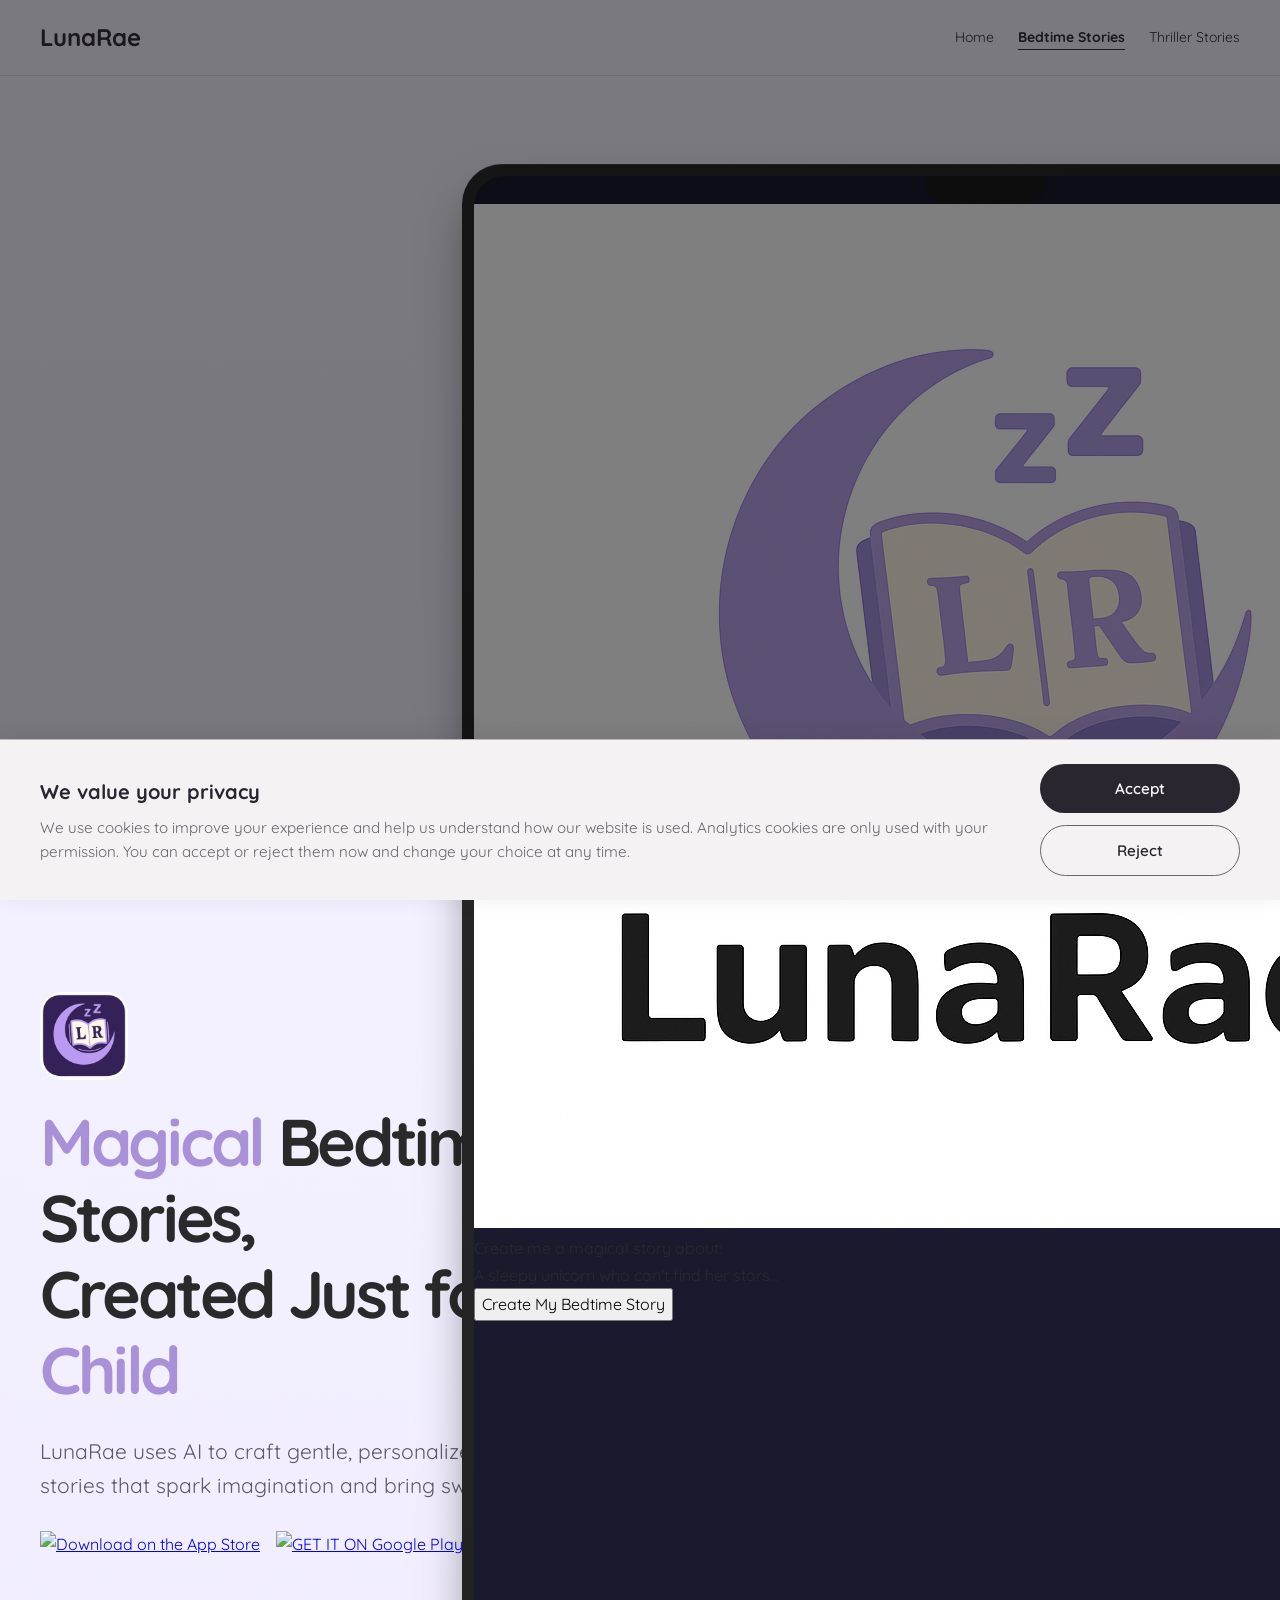
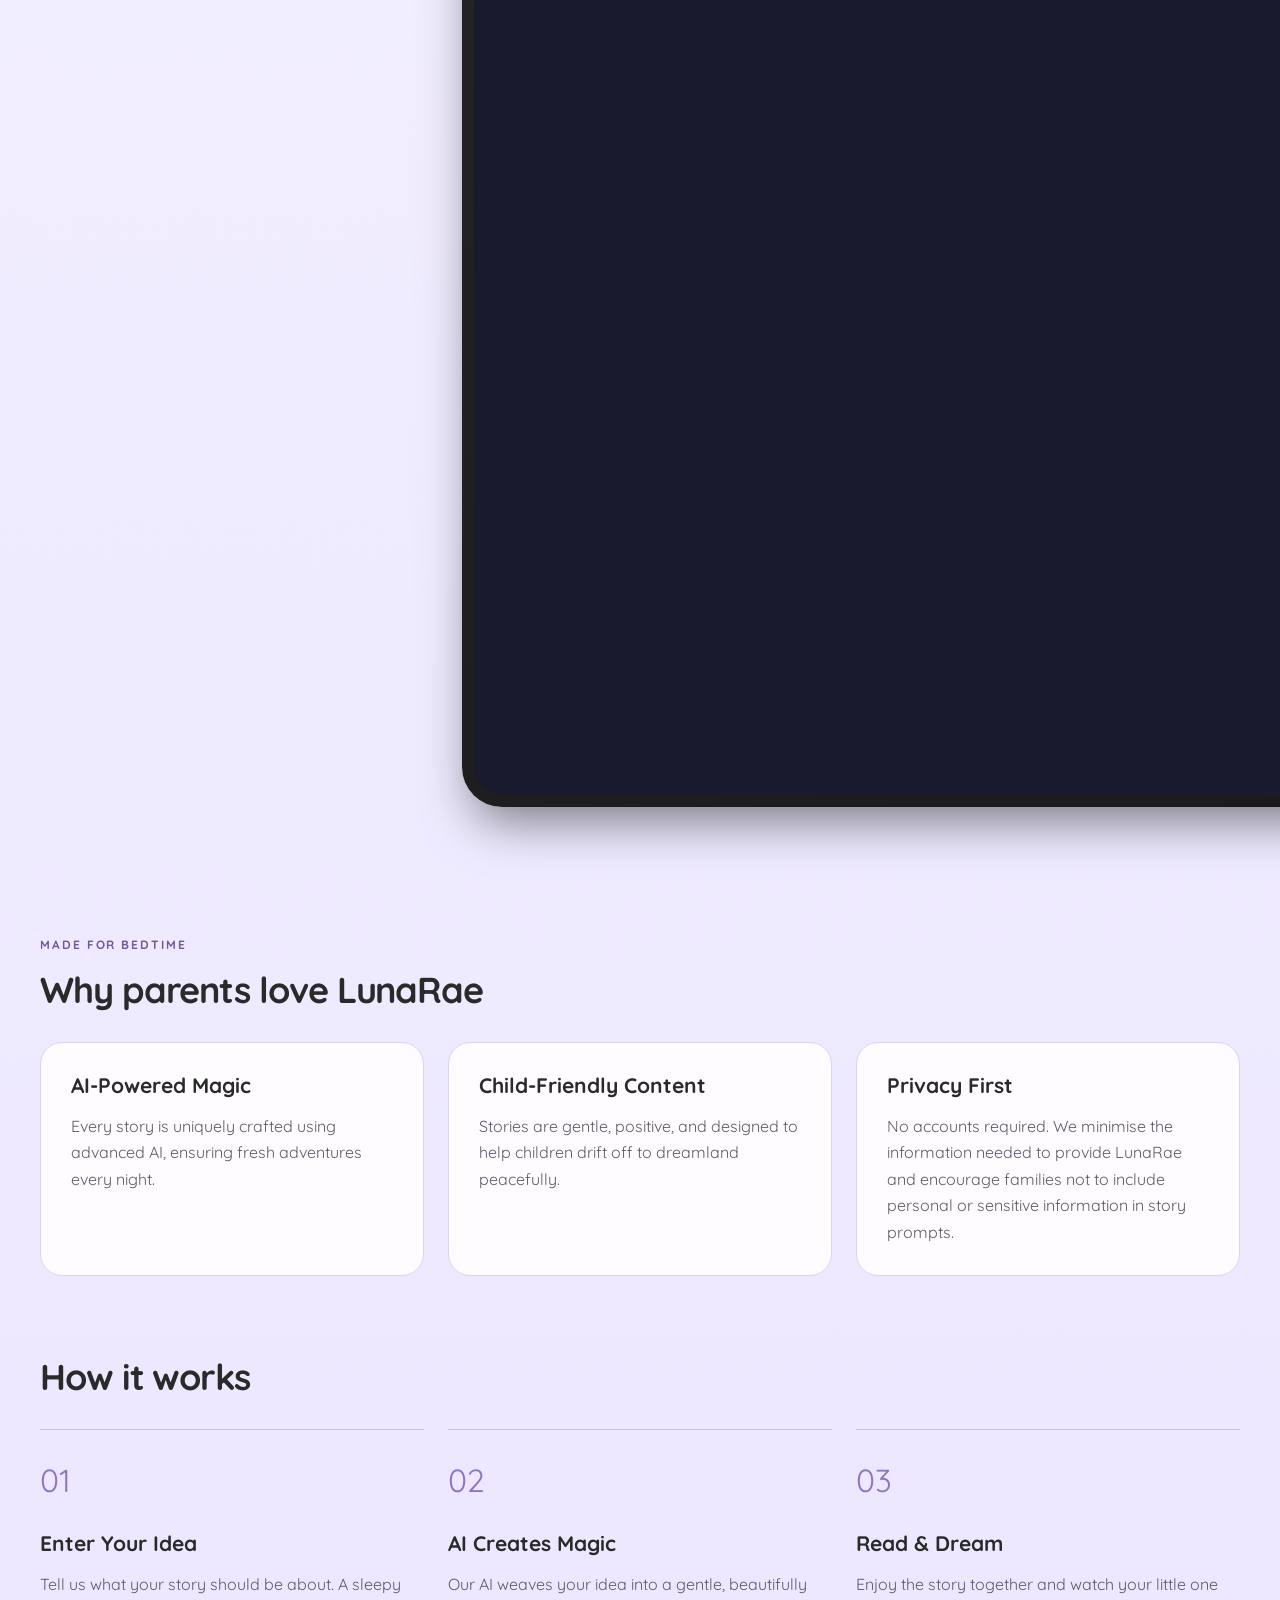
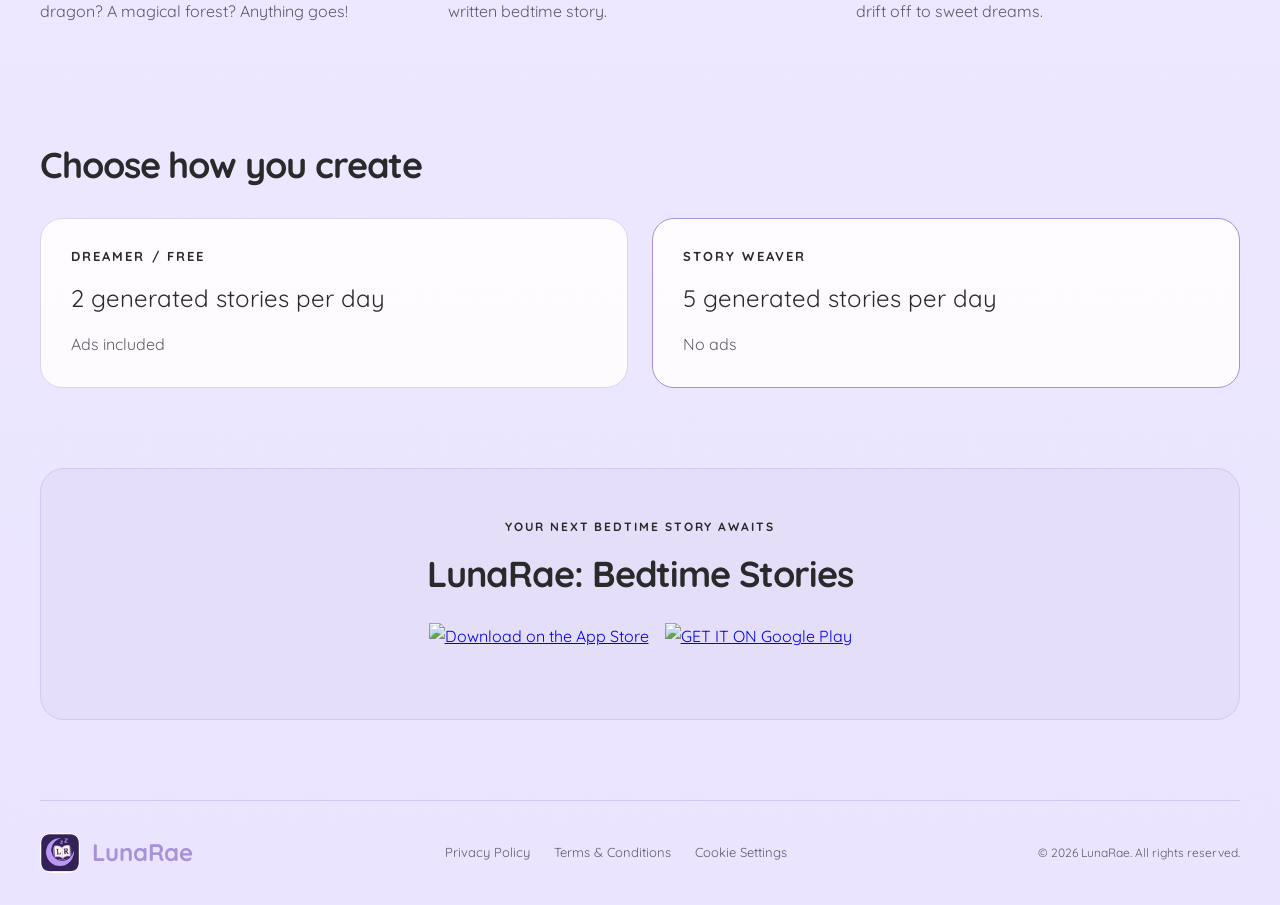
==== bedtime-stories.html @ 216c24a3 "Complete LunaRae website redesign and consent updates" ====
<!DOCTYPE html>
<html lang="en">
<head>
    <meta charset="UTF-8">
    <meta name="viewport" content="width=device-width, initial-scale=1.0">
    <title>LunaRae: Bedtime Stories | Personalised Bedtime Stories</title>
    <meta name="description" content="Create gentle, personalised bedtime stories from your ideas with LunaRae: Bedtime Stories, designed for parents and children to enjoy together.">
    <link rel="canonical" href="https://www.lunarae.app/bedtime-stories.html">
    <meta property="og:type" content="website">
    <meta property="og:site_name" content="LunaRae">
    <meta property="og:locale" content="en_GB">
    <meta property="og:title" content="LunaRae: Bedtime Stories | Personalised Bedtime Stories">
    <meta property="og:description" content="Create gentle, personalised bedtime stories from your ideas with LunaRae: Bedtime Stories, designed for parents and children to enjoy together.">
    <meta property="og:url" content="https://www.lunarae.app/bedtime-stories.html">
    <meta name="twitter:card" content="summary">
    <meta name="twitter:title" content="LunaRae: Bedtime Stories | Personalised Bedtime Stories">
    <meta name="twitter:description" content="Create gentle, personalised bedtime stories from your ideas with LunaRae: Bedtime Stories, designed for parents and children to enjoy together.">
    <script src="https://cdn.tailwindcss.com"></script>
    <link rel="preconnect" href="https://fonts.googleapis.com">
    <link rel="preconnect" href="https://fonts.gstatic.com" crossorigin>
    <link href="https://fonts.googleapis.com/css2?family=Quicksand:wght@300;400;500;600;700&display=swap" rel="stylesheet">
    <link rel="icon" type="image/png" href="images/app_icon.png">
    <link rel="stylesheet" href="cookie-consent.css">
    <script src="cookie-consent.js"></script>
    <script src="analytics.js"></script>
    <script>
        tailwind.config = {
            theme: {
                extend: {
                    colors: {
                        luna: {
                            gradientStart: '#F6F4FF',
                            gradientEnd: '#EAE4FF',
                            primary: '#B9A8E5',
                            secondary: '#FFD6C9',
                            card: '#FFFFFF',
                            textPrimary: '#2A2A2A',
                            textSecondary: '#6B6B6B',
                            inputBg: '#FFFBF5',
                        }
                    },
                    fontFamily: {
                        'quicksand': ['Quicksand', 'sans-serif'],
                    }
                }
            }
        }
    </script>
    <style>
        body {
            font-family: 'Quicksand', sans-serif;
        }
        .glow {
            box-shadow: 0 0 60px rgba(185, 168, 229, 0.3);
        }
        .star {
            position: absolute;
            background: white;
            border-radius: 50%;
            animation: twinkle 3s infinite;
        }
        @keyframes twinkle {
            0%, 100% { opacity: 0.3; transform: scale(1); }
            50% { opacity: 1; transform: scale(1.2); }
        }
        .float {
            animation: float 6s ease-in-out infinite;
        }
        @keyframes float {
            0%, 100% { transform: translateY(0px); }
            50% { transform: translateY(-20px); }
        }
        /* Phone Frame */
        .phone-frame {
            background: linear-gradient(145deg, #2a2a2a 0%, #1a1a1a 100%);
            border-radius: 40px;
            padding: 12px;
            box-shadow: 
                0 25px 50px -12px rgba(0, 0, 0, 0.5),
                inset 0 1px 0 rgba(255,255,255,0.1);
        }
        .phone-screen {
            background: #1A1A2E;
            border-radius: 30px;
            overflow: hidden;
            aspect-ratio: 9/19.5;
        }
        .phone-notch {
            width: 120px;
            height: 28px;
            background: #1a1a1a;
            border-radius: 0 0 20px 20px;
            margin: 0 auto;
        }
    </style>
    <link rel="stylesheet" href="brand.css">
</head>
<body class="brand-page bedtime-page min-h-screen text-luna-textPrimary overflow-x-hidden">
    <!-- Stars Background -->
    <div class="fixed inset-0 pointer-events-none overflow-hidden">
        <div class="star w-1 h-1" style="top: 10%; left: 20%; animation-delay: 0s;"></div>
        <div class="star w-1.5 h-1.5" style="top: 15%; left: 80%; animation-delay: 0.5s;"></div>
        <div class="star w-1 h-1" style="top: 30%; left: 10%; animation-delay: 1s;"></div>
        <div class="star w-2 h-2" style="top: 25%; left: 90%; animation-delay: 1.5s;"></div>
        <div class="star w-1 h-1" style="top: 50%; left: 5%; animation-delay: 2s;"></div>
        <div class="star w-1.5 h-1.5" style="top: 60%; left: 95%; animation-delay: 2.5s;"></div>
        <div class="star w-1 h-1" style="top: 70%; left: 15%; animation-delay: 0.3s;"></div>
        <div class="star w-1 h-1" style="top: 80%; left: 85%; animation-delay: 0.8s;"></div>
        <div class="star w-1.5 h-1.5" style="top: 90%; left: 25%; animation-delay: 1.3s;"></div>
        <div class="star w-1 h-1" style="top: 5%; left: 50%; animation-delay: 1.8s;"></div>
        <div class="star w-2 h-2" style="top: 45%; left: 75%; animation-delay: 2.3s;"></div>
        <div class="star w-1 h-1" style="top: 35%; left: 35%; animation-delay: 0.7s;"></div>
    </div>

    <!-- Navigation -->
    <nav class="site-nav" aria-label="Main navigation"><div class="site-nav-inner">
        <a class="site-brand" href="index.html">LunaRae</a>
        <div class="site-nav-links"><a href="index.html">Home</a><a href="bedtime-stories.html" aria-current="page">Bedtime Stories</a><a href="thriller-stories.html">Thriller Stories</a></div>
    </div></nav>

    <main class="shell">
        <header class="bedtime-hero">
            <div class="bedtime-hero-copy">
                <img class="bedtime-hero-logo" src="images/app_icon.png" alt="" width="88" height="88">
                <h1><span>Magical</span> Bedtime Stories,<br>Created Just for <span>Your Child</span></h1>
                <p class="intro">LunaRae uses AI to craft gentle, personalized bedtime stories that spark imagination and bring sweet dreams.</p>
                <div class="bedtime-store-buttons">
                    <a href="https://apps.apple.com/app/lunarae/id6756271759" data-ga-event="app_store_click" data-ga-button-text="Download on the App Store"><img src="https://developer.apple.com/assets/elements/badges/download-on-the-app-store.svg" alt="Download on the App Store" height="48"></a>
                    <a href="https://play.google.com/store/apps/details?id=com.lunarae.mobile" data-ga-event="google_play_click" data-ga-button-text="GET IT ON Google Play"><img src="https://upload.wikimedia.org/wikipedia/commons/7/78/Google_Play_Store_badge_EN.svg" alt="GET IT ON Google Play" height="48"></a>
                </div>
            </div>
            <div class="bedtime-phone-panel" aria-label="Bedtime Stories app preview">
                <div class="phone-frame w-64 sm:w-72 float glow">
                    <div class="phone-screen relative">
                        <div class="phone-notch"></div>
                        <div class="p-4 h-full flex flex-col items-center justify-center bg-gradient-to-b from-luna-gradientStart to-luna-gradientEnd">
                            <img src="images/lunarae_logo_1024x1024.png" alt="LunaRae Logo" class="w-32 h-32 mb-4">
                            <p class="text-sm text-luna-textSecondary italic text-center mb-4">Create me a magical story about:</p>
                            <div class="w-full bg-luna-inputBg rounded-2xl p-3 text-sm text-luna-textSecondary">A sleepy unicorn who can't find her stars…</div>
                            <button class="mt-4 w-full bg-gradient-to-r from-luna-primary to-luna-primary/80 py-3 rounded-full text-sm font-semibold text-white" data-ga-event="download_button_click" data-ga-button-text="Create My Bedtime Story">Create My Bedtime Story</button>
                        </div>
                    </div>
                </div>
            </div>
        </header>

        <section class="brand-section" aria-labelledby="benefits-title">
            <div class="section-heading"><p class="eyebrow">Made for bedtime</p><h2 id="benefits-title">Why parents love LunaRae</h2></div>
            <div class="feature-grid">
                <article class="bedtime-panel"><h3>AI-Powered Magic</h3><p>Every story is uniquely crafted using advanced AI, ensuring fresh adventures every night.</p></article>
                <article class="bedtime-panel"><h3>Child-Friendly Content</h3><p>Stories are gentle, positive, and designed to help children drift off to dreamland peacefully.</p></article>
                <article class="bedtime-panel"><h3>Privacy First</h3><p>No accounts required. We minimise the information needed to provide LunaRae and encourage families not to include personal or sensitive information in story prompts.</p></article>
            </div>
        </section>

        <section id="how-it-works" class="brand-section" aria-labelledby="how-title">
            <div class="section-heading"><h2 id="how-title">How it works</h2></div>
            <ol class="feature-grid bedtime-steps">
                <li><span class="bedtime-step-number" aria-hidden="true">01</span><h3>Enter Your Idea</h3><p>Tell us what your story should be about. A sleepy dragon? A magical forest? Anything goes!</p></li>
                <li><span class="bedtime-step-number" aria-hidden="true">02</span><h3>AI Creates Magic</h3><p>Our AI weaves your idea into a gentle, beautifully written bedtime story.</p></li>
                <li><span class="bedtime-step-number" aria-hidden="true">03</span><h3>Read &amp; Dream</h3><p>Enjoy the story together and watch your little one drift off to sweet dreams.</p></li>
            </ol>
        </section>

        <section class="brand-section" aria-labelledby="plans-title">
            <div class="section-heading"><h2 id="plans-title">Choose how you create</h2></div>
            <div class="plan-grid">
                <article class="bedtime-panel bedtime-plan"><h3 class="eyebrow">Dreamer / Free</h3><p class="plan-limit">2 generated stories per day</p><p>Ads included</p></article>
                <article class="bedtime-panel bedtime-plan bedtime-weaver-plan"><h3 class="eyebrow">Story Weaver</h3><p class="plan-limit">5 generated stories per day</p><p>No ads</p></article>
            </div>
        </section>

        <section id="download" class="download-panel bedtime-download" aria-labelledby="download-title">
            <p class="eyebrow">Your next bedtime story awaits</p>
            <h2 id="download-title">LunaRae: Bedtime Stories</h2>
            <div class="bedtime-store-buttons store-buttons">
                <a href="https://apps.apple.com/app/lunarae/id6756271759" data-ga-event="app_store_click" data-ga-button-text="Download on the App Store"><img src="https://developer.apple.com/assets/elements/badges/download-on-the-app-store.svg" alt="Download on the App Store" height="48"></a>
                <a href="https://play.google.com/store/apps/details?id=com.lunarae.mobile" data-ga-event="google_play_click" data-ga-button-text="GET IT ON Google Play"><img src="https://upload.wikimedia.org/wikipedia/commons/7/78/Google_Play_Store_badge_EN.svg" alt="GET IT ON Google Play" height="48"></a>
            </div>
        </section>
    </main>
    <footer class="brand-footer shell bedtime-footer">
        <a class="site-brand" href="index.html"><img src="images/app_icon.png" alt="" width="40" height="40">LunaRae</a>
        <div class="footer-links"><a href="privacy.html">Privacy Policy</a><a href="terms.html">Terms &amp; Conditions</a><button type="button" onclick="window.openCookieSettings()">Cookie Settings</button></div>
        <p>© 2026 LunaRae. All rights reserved.</p>
    </footer>
</body>
</html>
---- cookie-consent.css ----
/* Cookie Consent Banner Styles */
.cookie-consent-banner {
    position: fixed;
    bottom: 0;
    left: 0;
    right: 0;
    z-index: 9999;
    background: #F4F2F3;
    border-top: 1px solid #bdb7bf;
    box-shadow: 0 -4px 20px rgba(41, 38, 48, 0.1);
    padding: 24px;
    transform: translateY(100%);
    transition: transform 0.3s ease-in-out;
}

.cookie-consent-banner.show {
    transform: translateY(0);
}

.cookie-consent-banner .cookie-content {
    max-width: 1200px;
    margin: 0 auto;
    display: flex;
    flex-direction: column;
    gap: 16px;
}

@media (min-width: 768px) {
    .cookie-consent-banner .cookie-content {
        flex-direction: row;
        align-items: center;
        justify-content: space-between;
        gap: 24px;
    }
}

.cookie-consent-banner .cookie-text {
    flex: 1;
}

.cookie-consent-banner .cookie-title {
    font-size: 1.25rem;
    font-weight: 700;
    color: #292630;
    margin-bottom: 8px;
}

.cookie-consent-banner .cookie-message {
    font-size: 0.95rem;
    color: #6a656e;
    line-height: 1.6;
}

.cookie-consent-banner .cookie-buttons {
    display: flex;
    gap: 12px;
    flex-shrink: 0;
}

@media (min-width: 768px) {
    .cookie-consent-banner .cookie-buttons {
        flex-direction: column;
        min-width: 200px;
    }
}

.cookie-consent-banner .cookie-btn {
    padding: 12px 24px;
    border-radius: 9999px;
    font-weight: 600;
    font-size: 0.95rem;
    cursor: pointer;
    transition: all 0.2s ease;
    border: none;
    white-space: nowrap;
}

.cookie-consent-banner .cookie-btn-accept {
    background: #292630;
    color: white;
}

.cookie-consent-banner .cookie-btn-accept:hover {
    background: #34303d;
}

.cookie-consent-banner .cookie-btn-reject {
    background: transparent;
    color: #292630;
    border: 1px solid #6a656e;
}

.cookie-consent-banner .cookie-btn-reject:hover {
    background: #fff;
}

.cookie-consent-banner .cookie-btn:focus-visible {
    outline: 3px solid #292630;
    outline-offset: 4px;
}

/* Overlay for modal when opened from footer */
.cookie-consent-overlay {
    position: fixed;
    top: 0;
    left: 0;
    right: 0;
    bottom: 0;
    background: rgba(0, 0, 0, 0.5);
    z-index: 9998;
    opacity: 0;
    visibility: hidden;
    transition: opacity 0.3s ease-in-out, visibility 0.3s ease-in-out;
}

.cookie-consent-overlay.show {
    opacity: 1;
    visibility: visible;
}
---- brand.css ----
/* Shared navigation and the parent/Thriller pages. Bedtime keeps its original styles. */
.site-nav { position: relative; z-index: 50; background: #faf9fc; border-bottom: 1px solid #dfdbe5; color: #34303d; font-family: 'Quicksand', sans-serif; }
.site-nav-inner { width: min(1200px, calc(100% - 48px)); margin: auto; padding: 16px 0; display: flex; align-items: center; justify-content: space-between; gap: 24px; }
.site-brand { display: inline-flex; align-items: center; gap: 12px; font-size: 24px; font-weight: 700; text-decoration: none; color: inherit; }
.site-brand img { border-radius: 12px; }
.site-nav-links { display: flex; flex-wrap: wrap; gap: 8px 24px; }
.site-nav-links a { color: inherit; text-decoration: none; font-size: 14px; padding: 10px 0; }
.site-nav-links a:hover, .site-nav-links a[aria-current] { text-decoration: underline; text-underline-offset: 7px; }
.site-nav-links a[aria-current] { font-weight: 700; }
.site-download { padding: 10px 20px; border-radius: 30px; background: #B9A8E5; color: #2a2a2a; font-weight: 600; }
.site-nav a:focus-visible, .brand-page a:focus-visible, .brand-page button:focus-visible { outline: 3px solid #8972bd; outline-offset: 5px; }
.bedtime-page .site-nav { background: #f6f4fff2; backdrop-filter: blur(12px); }
.bedtime-page .site-nav .site-brand { color: #34303d; }
.bedtime-page #download { scroll-margin-top: 24px; }
.brand-page { margin: 0; font-family: 'Quicksand', sans-serif; background: #faf9fc; color: #292630; line-height: 1.65; }
.brand-page *, .brand-page *::before, .brand-page *::after { box-sizing: border-box; }
.brand-page h1, .brand-page h2, .brand-page h3, .brand-page p { margin: 0; }
.brand-page h1, .brand-page h2, .brand-page h3 { line-height: 1.15; }
.brand-page button { font: inherit; }
.shell { width: min(1200px, calc(100% - 48px)); margin-inline: auto; }
.brand-hero { padding: 88px 0 70px; text-align: center; }
.eyebrow { font-size: 12px; font-weight: 700; text-transform: uppercase; letter-spacing: .16em; }
.brand-hero h1 { font-size: clamp(48px, 7vw, 88px); letter-spacing: -.055em; margin: 18px 0 24px; }
.intro { font-size: clamp(18px, 2vw, 21px); color: #65606e; max-width: 580px; }
.brand-hero .intro { margin: auto; }
.section-heading { margin-bottom: 32px; }
.section-heading h2, .download-panel h2 { font-size: clamp(25px, 3vw, 36px); letter-spacing: -.03em; }
.section-heading p { margin-top: 12px; color: #65606e; }
.section-heading .eyebrow { margin: 0 0 14px; }
.product-grid, .plan-grid { display: grid; grid-template-columns: repeat(2, minmax(0, 1fr)); gap: 24px; }
.product-card { border-radius: 28px; padding: 40px; display: flex; flex-direction: column; align-items: flex-start; border: 1px solid #e0d9ec; }
.bedtime-card { background: linear-gradient(145deg, #f0eaff, #fff1eb); }
.product-icon { border-radius: 22px; margin-bottom: 28px; }
.product-card h3 { font-size: clamp(30px, 3.6vw, 44px); letter-spacing: -.04em; margin: 14px 0 20px; }
.product-card > p:not(.eyebrow) { font-size: 18px; margin-bottom: 32px; max-width: 370px; }
.brand-cta { display: inline-flex; align-items: center; justify-content: space-between; gap: 20px; padding: 14px 22px; border-radius: 30px; font-weight: 700; text-decoration: none; line-height: 1.5; }
.product-card .brand-cta { margin-top: auto; }
.bedtime-cta { background: #725698; color: white; }
.thriller-cta { background: #c32e3e; color: white; }
.brand-cta:hover { filter: brightness(1.1); }
.thriller-card { color: #f5f2f3; background: radial-gradient(ellipse at top right, #442027, #202024 65%); border-color: #4b3036; }
.thriller-card > p, .thriller-card .product-marker { color: #d2c5c9; }
.product-marker { min-height: 88px; margin-bottom: 28px; display: flex; align-items: center; gap: 16px; font-size: 13px; }
.age-badge { display: inline-block; border: 1px solid #bd626d; color: #f6b5bd; padding: 8px 12px; border-radius: 10px; font-weight: 700; }
.brand-footer { display: flex; flex-wrap: wrap; align-items: center; justify-content: space-between; gap: 24px; margin-top: 80px; padding: 32px 0; border-top: 1px solid #dfdbe5; }
.footer-links { display: flex; flex-wrap: wrap; gap: 12px 24px; font-size: 13px; }
.footer-links a, .footer-links button { color: inherit; text-decoration: none; }
.footer-links button { padding: 0; border: 0; background: transparent; cursor: pointer; }
.footer-links a:hover, .footer-links button:hover { text-decoration: underline; }
.brand-footer > p { font-size: 12px; }
.thriller-page { background: #121215; color: #f5f2f3; }
.thriller-page .site-nav { background: #18181c; border-color: #363038; color: #eee8eb; }
.thriller-hero { display: grid; grid-template-columns: 1.25fr 1fr; align-items: center; gap: 56px; padding: 88px 0; }
.thriller-hero h1 { font-size: clamp(40px, 5.5vw, 66px); letter-spacing: -.05em; margin: 20px 0 26px; }
.thriller-hero h1 span { color: #f17986; }
.thriller-page .intro, .thriller-page .section-heading p, .dark-panel p, .steps p { color: #c1b8c0; }
.thriller-hero .audience { margin: 24px 0; display: flex; align-items: center; gap: 14px; font-size: 14px; }
.thriller-page .thriller-screenshot-panel { min-width: 0; display: flex; justify-content: center; }
.thriller-page .thriller-phone-frame { width: min(288px, 100%); padding: 10px; border: 1px solid #474149; border-radius: 39px; background: #17171a; box-shadow: 0 20px 45px rgba(0, 0, 0, .35); }
.thriller-page .thriller-app-screenshot { display: block; width: 100%; height: auto; object-fit: contain; border-radius: 30px; }
.brand-section { padding: 40px 0; scroll-margin-top: 24px; }
.feature-grid { display: grid; grid-template-columns: repeat(3, minmax(0, 1fr)); gap: 24px; }
.dark-panel { background: #202024; border: 1px solid #383139; border-radius: 22px; padding: 30px; }
.dark-panel h3, .steps h3 { font-size: 21px; margin-bottom: 16px; }
.steps { padding: 0; list-style: none; }
.steps li { padding: 24px 0; border-top: 1px solid #4a353c; }
.step-number { display: block; color: #f17986; font-size: 32px; margin-bottom: 24px; }
.seeker-plan { border-color: #b64756; }
.dark-panel .plan-limit { font-size: 24px; color: #fff; margin-bottom: 12px; }
.dark-panel h3.eyebrow { font-size: 13px; }
.download-panel { margin-top: 40px; padding: 48px 24px; text-align: center; background: #201b20; border-radius: 24px; }
.download-panel h2 { margin: 16px 0; }
.store-buttons { display: flex; flex-wrap: wrap; justify-content: center; gap: 16px; margin-top: 24px; }
.store-placeholder { background: #2a262d; border: 1px solid #67545e; border-radius: 14px; color: #d5cbd1; padding: 12px 28px; min-width: 180px; cursor: not-allowed; font-weight: 700; }
.store-placeholder span { display: block; font-size: 12px; font-weight: 400; }
.thriller-page .brand-footer { border-color: #383139; color: #c1b8c0; }
@media (max-width: 760px) {
    .site-nav-inner { width: calc(100% - 32px); flex-wrap: wrap; gap: 8px 16px; padding: 12px 0; }
    .site-nav-links { order: 3; width: 100%; justify-content: space-between; gap: 8px; }
    .site-nav-links a { font-size: 13px; }
    .shell { width: calc(100% - 32px); }
    .brand-hero { padding: 56px 0 48px; }
    .product-grid, .feature-grid, .plan-grid, .thriller-hero { grid-template-columns: 1fr; }
    .product-card { padding: 28px; }
    .thriller-hero { padding: 48px 0 24px; gap: 32px; }
    .thriller-page .thriller-screenshot-panel { justify-content: center; }
    .brand-section { padding: 28px 0; }
    .brand-footer { margin-top: 48px; }
}

/* Parent homepage only: a quiet, logo-led product selector. */
.selector-page { background: #F4F2F3; min-height: 100vh; min-height: 100svh; display: flex; flex-direction: column; }
.selector-page .selector-main { width: min(820px, calc(100% - 48px)); margin: auto; padding: 72px 0 64px; }
.selector-page .selector-heading { text-align: center; margin-bottom: 64px; }
.selector-page .selector-heading h1 { font-size: clamp(44px, 6vw, 64px); letter-spacing: -.045em; font-weight: 600; }
.selector-page .selector-heading p { margin-top: 14px; font-size: 18px; color: #6a656e; }
.selector-page .selector-choices { display: grid; grid-template-columns: repeat(2, minmax(0, 1fr)); gap: 64px; }
.selector-page .selector-choice { display: flex; flex-direction: column; align-items: center; gap: 28px; padding: 12px; color: inherit; text-align: center; text-decoration: none; border-radius: 16px; }
.selector-page .selector-logo { display: block; width: 224px; max-width: 100%; aspect-ratio: 1; }
.selector-page .selector-logo img { display: block; width: 100%; height: 100%; object-fit: contain; border-radius: 24%; }
.selector-page .selector-logo-placeholder { display: flex; align-items: center; justify-content: center; width: 100%; height: 100%; border: 1px dashed #bdb7bf; border-radius: 24%; color: #77717a; font-size: 14px; line-height: 1.8; }
.selector-page .selector-label { font-size: 21px; font-weight: 600; text-underline-offset: 7px; }
.selector-page .selector-choice:hover .selector-label { text-decoration: underline; }
.selector-page .selector-footer { padding: 24px; text-align: center; color: #77717a; }
.selector-page .selector-footer .footer-links { justify-content: center; gap: 12px 28px; }
.selector-page .selector-footer p { margin-top: 16px; font-size: 12px; }
@media (max-width: 600px) {
    .selector-page .selector-main { padding: 48px 0; }
    .selector-page .selector-heading { margin-bottom: 40px; }
    .selector-page .selector-choices { grid-template-columns: 1fr; gap: 36px; }
    .selector-page .selector-logo { width: 176px; }
    .selector-page .selector-choice { gap: 20px; }
    .selector-page .selector-label { font-size: 20px; }
}

/* Match the official Thriller icon's tighter canvas to the Bedtime icon's visual size. */
.selector-page .selector-logo .selector-thriller-logo { transform: scale(.975); }
.thriller-page .thriller-hero-logo { display: block; width: 88px; height: 88px; object-fit: contain; border-radius: 22px; margin-bottom: 24px; }

/* Bedtime uses the shared product-page structure with its own light palette. */
.bedtime-page { background: linear-gradient(180deg, #f6f4ff, #eae4ff); color: #2a2a2a; }
.bedtime-hero { display: grid; grid-template-columns: 1.25fr 1fr; align-items: center; gap: 56px; padding: 88px 0; }
.bedtime-hero-logo { display: block; width: 88px; height: 88px; border-radius: 22px; margin-bottom: 24px; }
.bedtime-hero h1 { font-size: clamp(40px, 5.5vw, 66px); letter-spacing: -.05em; margin: 20px 0 26px; font-weight: 700; }
.bedtime-hero h1 span { color: #a891d8; }
.bedtime-page .intro { color: #5f5a69; }
.bedtime-store-buttons { display: flex; flex-wrap: wrap; align-items: center; gap: 16px; margin-top: 28px; }
.bedtime-store-buttons a, .bedtime-store-buttons img { display: block; }
.bedtime-store-buttons img { height: 48px; max-width: 100%; width: auto; }
.bedtime-phone-panel { min-width: 0; display: flex; justify-content: center; }
.bedtime-page .section-heading .eyebrow { color: #725698; }
.bedtime-page .section-heading h2 { font-weight: 700; }
.bedtime-panel { background: #fffdfef0; border: 1px solid #ddd3f0; border-radius: 22px; padding: 30px; }
.bedtime-panel h3, .bedtime-steps h3 { font-size: 21px; font-weight: 700; margin-bottom: 16px; }
.bedtime-panel p, .bedtime-steps p { color: #5f5a69; }
.bedtime-steps { padding: 0; list-style: none; }
.bedtime-steps li { padding: 24px 0; border-top: 1px solid #cbbde6; }
.bedtime-step-number { display: block; color: #8f73c3; font-size: 32px; margin-bottom: 24px; }
.bedtime-plan h3.eyebrow { font-size: 13px; }
.bedtime-plan .plan-limit { font-size: 24px; color: #2a2a2a; margin-bottom: 12px; }
.bedtime-weaver-plan { border-color: #a891d8; }
.bedtime-download { background: #e5def9; border: 1px solid #d4c8ef; }
.bedtime-download .store-buttons { justify-content: center; }
.bedtime-footer { border-color: #d4c8ef; color: #5f5a69; }
.bedtime-footer .site-brand { color: #a891d8; }
@media (max-width: 760px) {
    .bedtime-hero { grid-template-columns: 1fr; padding: 48px 0 24px; gap: 32px; }
    .bedtime-phone-panel { justify-content: center; }
}

/* Neutral legal pages shared by both LunaRae products. */
.legal-page { background: #f5f4f6; color: #292630; }
.legal-page .site-nav { background: #fbfafc; }
.legal-main { width: min(900px, calc(100% - 48px)); margin-inline: auto; padding: 72px 0 24px; }
.legal-header { margin-bottom: 32px; padding-bottom: 32px; border-bottom: 1px solid #dcd9e0; }
.legal-header .eyebrow { color: #65606e; margin-bottom: 14px; }
.legal-header h1 { font-size: clamp(38px, 6vw, 60px); letter-spacing: -.045em; }
.legal-header > p:last-child { max-width: 720px; font-size: 18px; color: #5e5963; }
.legal-updated { margin: 16px 0 24px !important; color: #716b76; font-size: 14px; }
.legal-document { padding: 8px 0 48px; }
.legal-document section { padding: 28px 0; border-bottom: 1px solid #dfdce3; }
.legal-document section:first-child { padding-top: 0; }
.legal-document h2 { margin-bottom: 16px; font-size: clamp(24px, 3vw, 30px); letter-spacing: -.025em; }
.legal-document h3 { margin: 24px 0 10px; font-size: 19px; }
.legal-document p, .legal-document li { color: #514c56; }
.legal-document p + p { margin-top: 14px; }
.legal-document ul { margin: 14px 0 0; padding-left: 24px; }
.legal-document li + li { margin-top: 8px; }
.legal-document a, .legal-header a { color: #51416f; text-underline-offset: 4px; }
.legal-document code { padding: 2px 5px; border-radius: 5px; background: #e9e6ec; font: .9em ui-monospace, monospace; }
.legal-footer { width: min(1200px, calc(100% - 48px)); color: #625c67; }
.legal-footer .site-brand { color: #34303d; }
.legal-footer .footer-links a[aria-current] { font-weight: 700; text-decoration: underline; text-underline-offset: 5px; }
@media (max-width: 760px) {
    .legal-main, .legal-footer { width: calc(100% - 32px); }
    .legal-main { padding-top: 48px; }
    .legal-header { padding-bottom: 24px; }
    .legal-header > p:last-child { font-size: 16px; }
    .legal-document section { padding: 24px 0; }
}
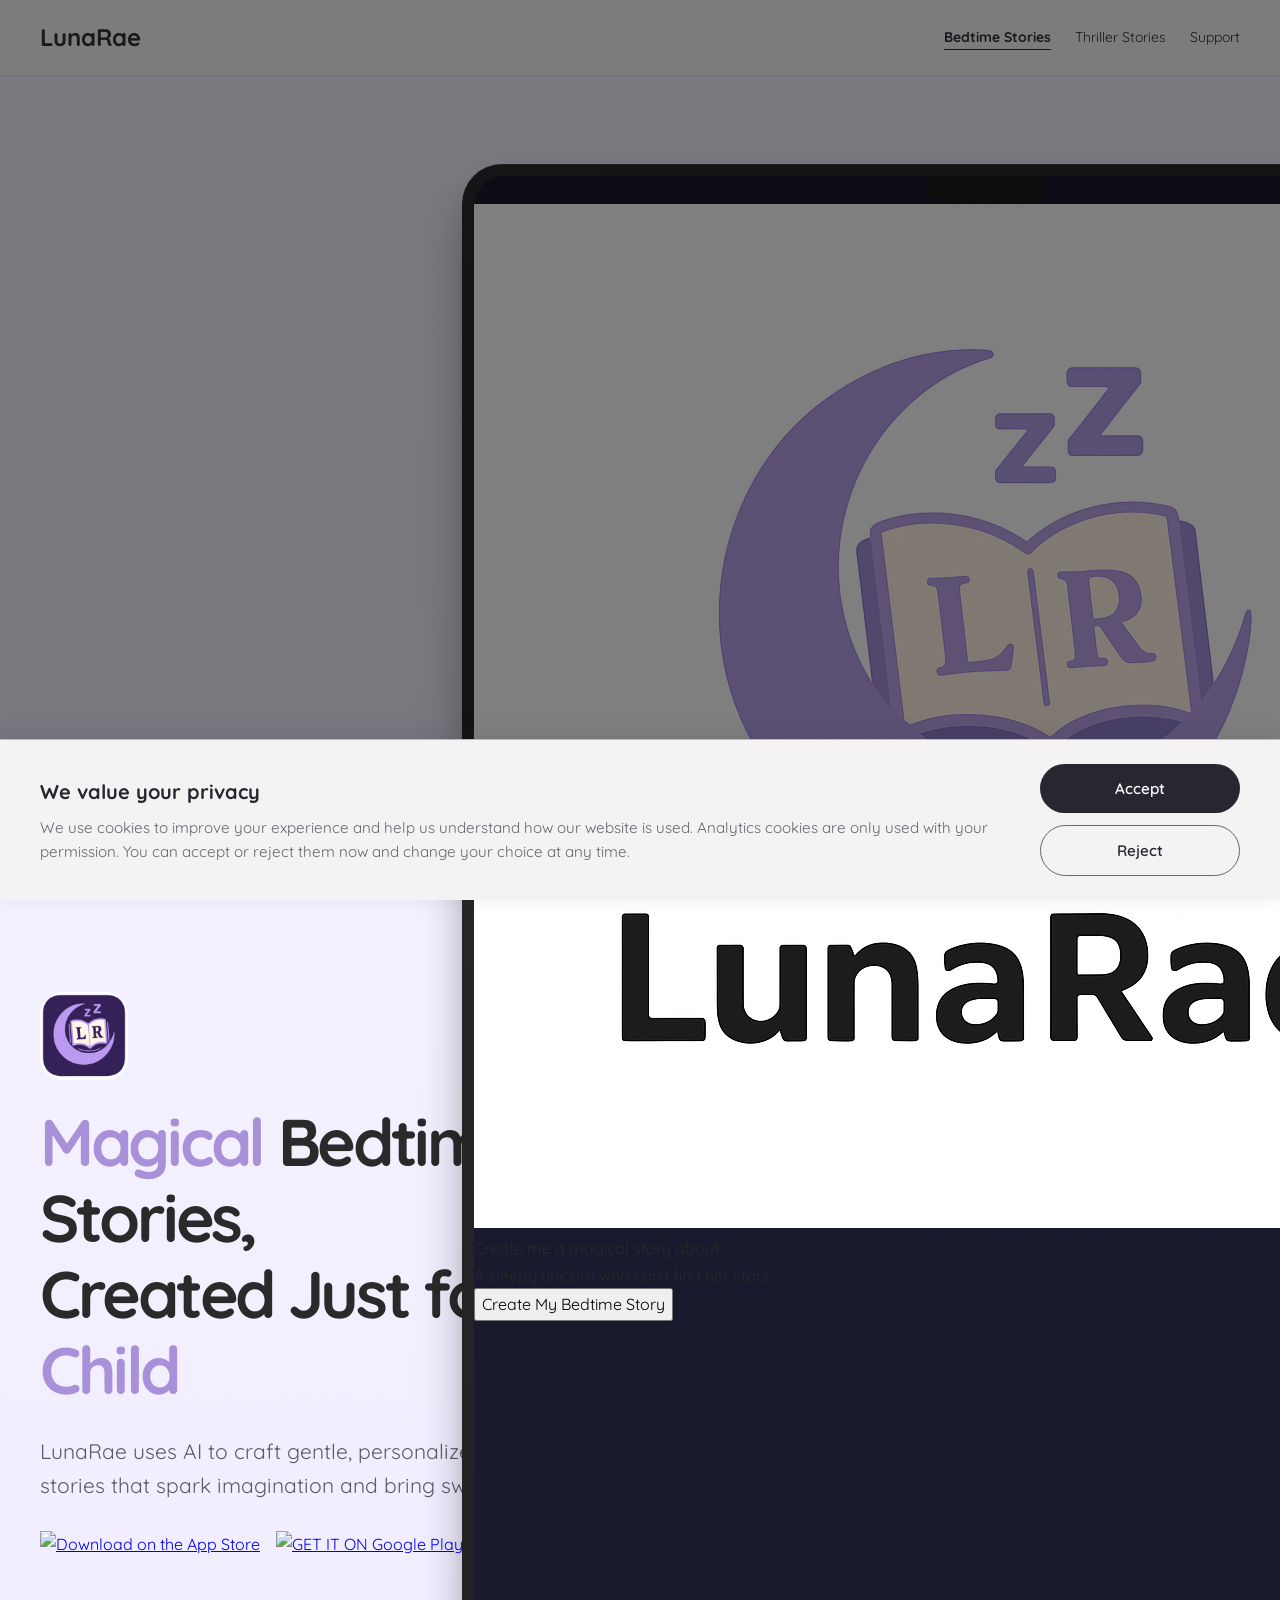
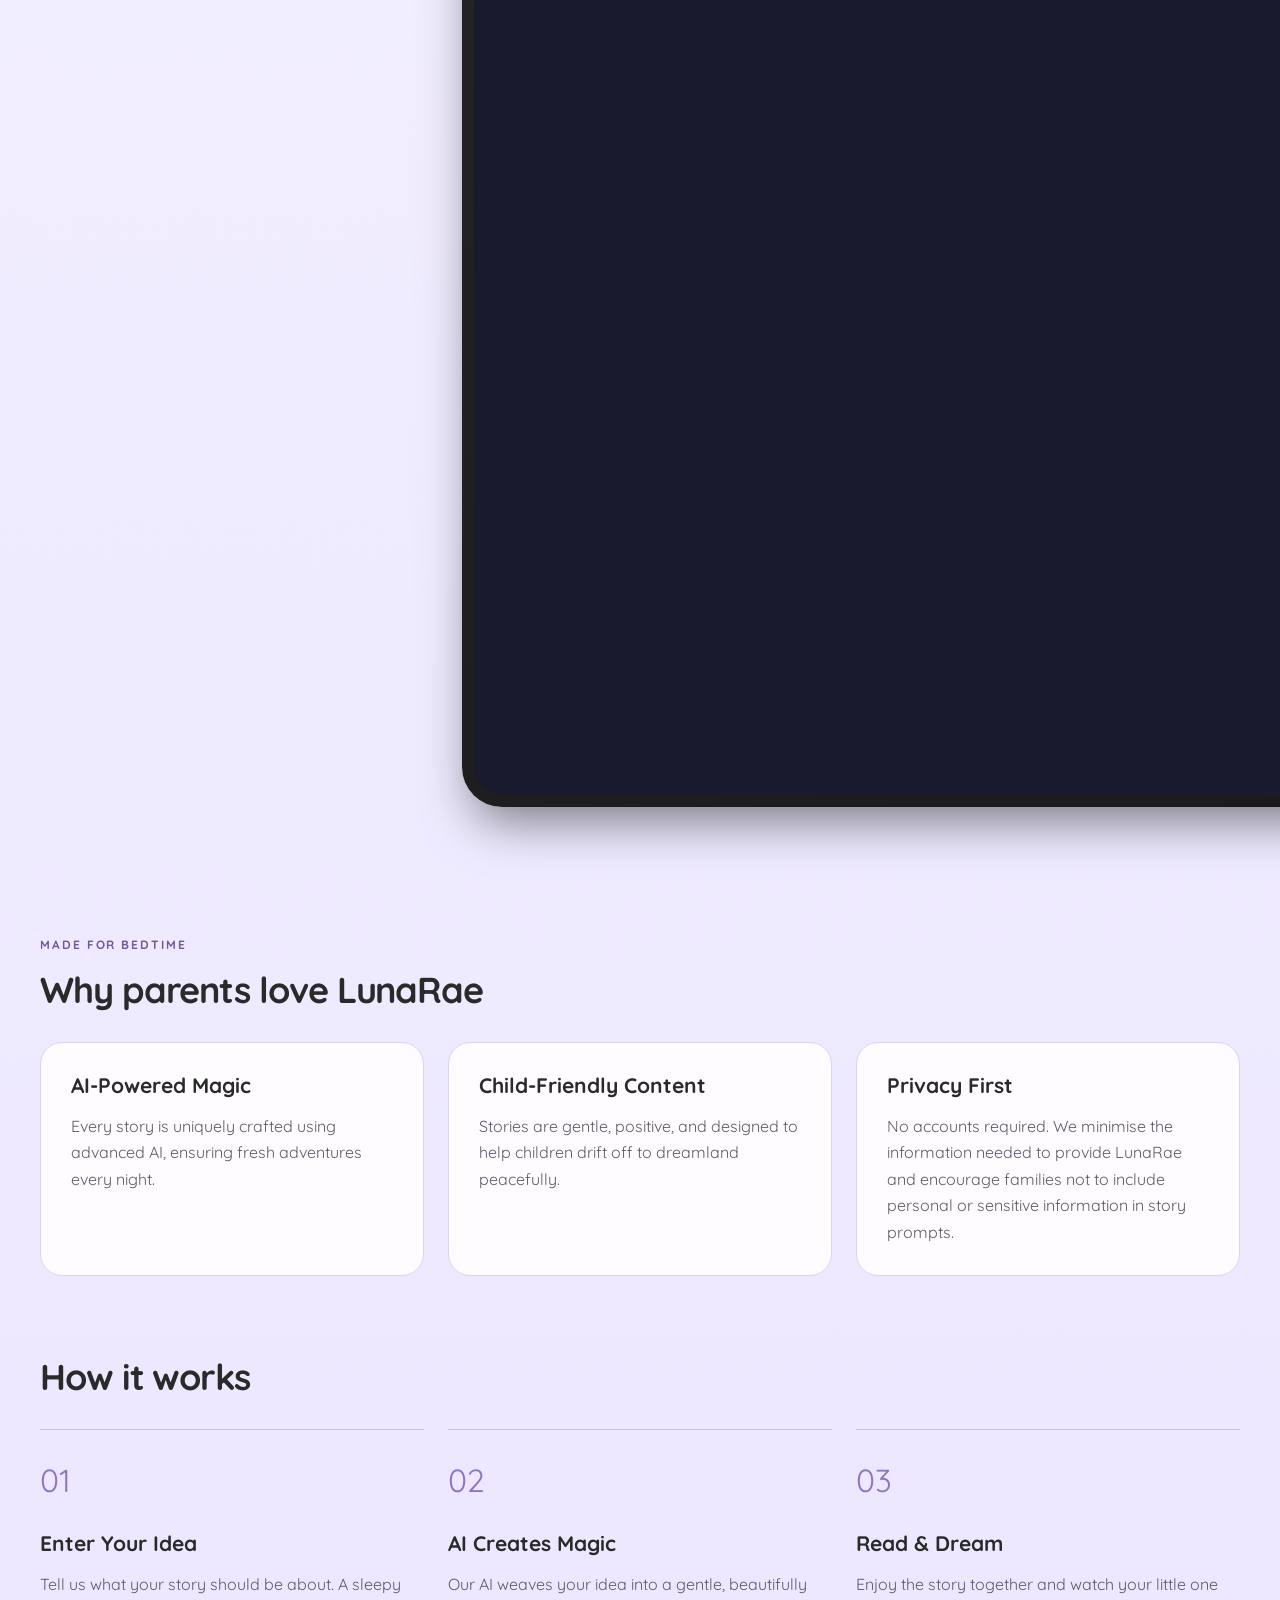
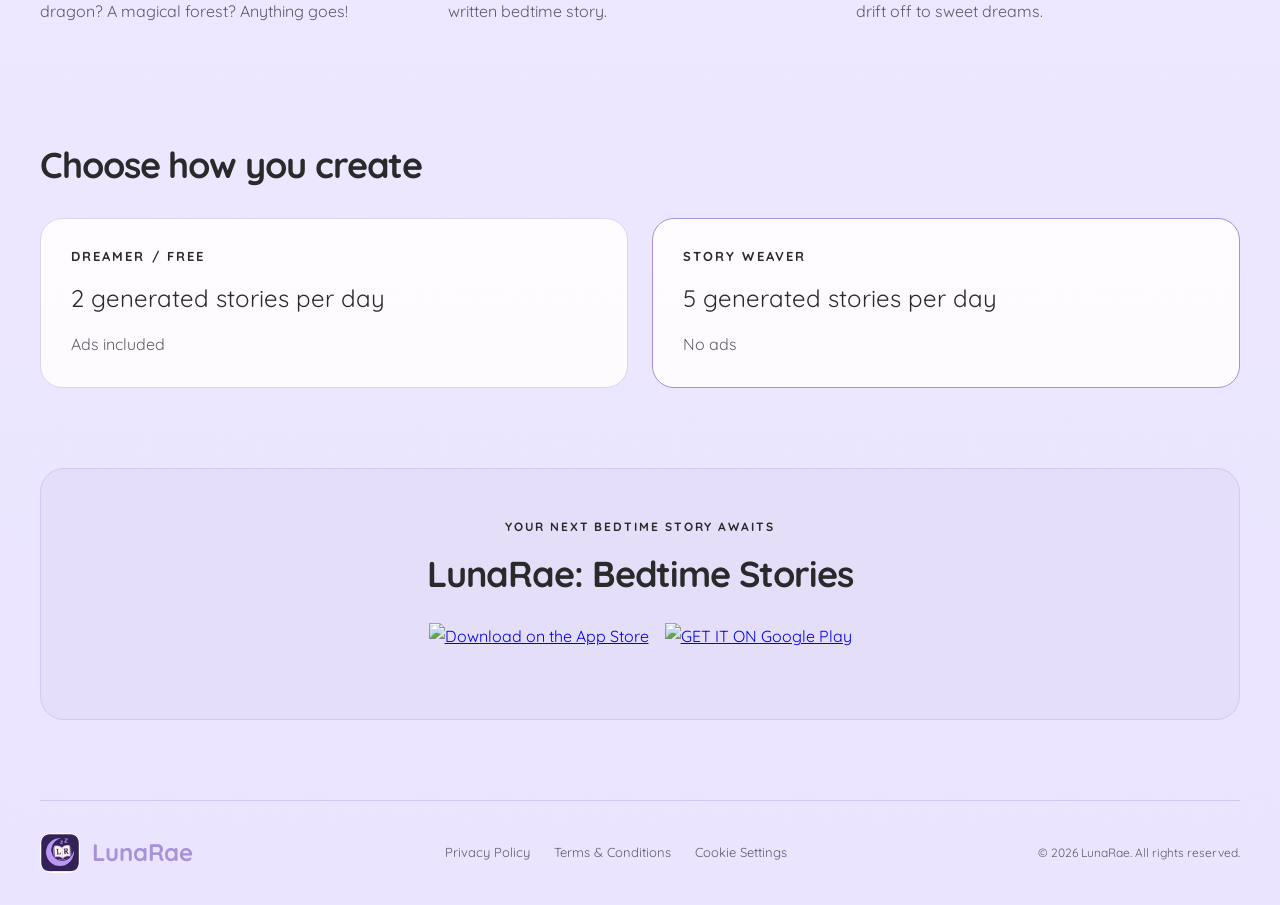
==== commit d80515dd: "Add LunaRae support page and support form" ====
--- a/bedtime-stories.html
+++ b/bedtime-stories.html
@@ -115,7 +115,7 @@
     <!-- Navigation -->
     <nav class="site-nav" aria-label="Main navigation"><div class="site-nav-inner">
         <a class="site-brand" href="index.html">LunaRae</a>
-        <div class="site-nav-links"><a href="index.html">Home</a><a href="bedtime-stories.html" aria-current="page">Bedtime Stories</a><a href="thriller-stories.html">Thriller Stories</a></div>
+        <div class="site-nav-links"><a href="bedtime-stories.html" aria-current="page">Bedtime Stories</a><a href="thriller-stories.html">Thriller Stories</a><a href="support.html">Support</a></div>
     </div></nav>
 
     <main class="shell">
--- a/brand.css
+++ b/brand.css
@@ -9,8 +9,6 @@
 .site-nav-links a[aria-current] { font-weight: 700; }
 .site-download { padding: 10px 20px; border-radius: 30px; background: #B9A8E5; color: #2a2a2a; font-weight: 600; }
 .site-nav a:focus-visible, .brand-page a:focus-visible, .brand-page button:focus-visible { outline: 3px solid #8972bd; outline-offset: 5px; }
-.bedtime-page .site-nav { background: #f6f4fff2; backdrop-filter: blur(12px); }
-.bedtime-page .site-nav .site-brand { color: #34303d; }
 .bedtime-page #download { scroll-margin-top: 24px; }
 .brand-page { margin: 0; font-family: 'Quicksand', sans-serif; background: #faf9fc; color: #292630; line-height: 1.65; }
 .brand-page *, .brand-page *::before, .brand-page *::after { box-sizing: border-box; }
@@ -49,7 +47,6 @@
 .footer-links a:hover, .footer-links button:hover { text-decoration: underline; }
 .brand-footer > p { font-size: 12px; }
 .thriller-page { background: #121215; color: #f5f2f3; }
-.thriller-page .site-nav { background: #18181c; border-color: #363038; color: #eee8eb; }
 .thriller-hero { display: grid; grid-template-columns: 1.25fr 1fr; align-items: center; gap: 56px; padding: 88px 0; }
 .thriller-hero h1 { font-size: clamp(40px, 5.5vw, 66px); letter-spacing: -.05em; margin: 20px 0 26px; }
 .thriller-hero h1 span { color: #f17986; }
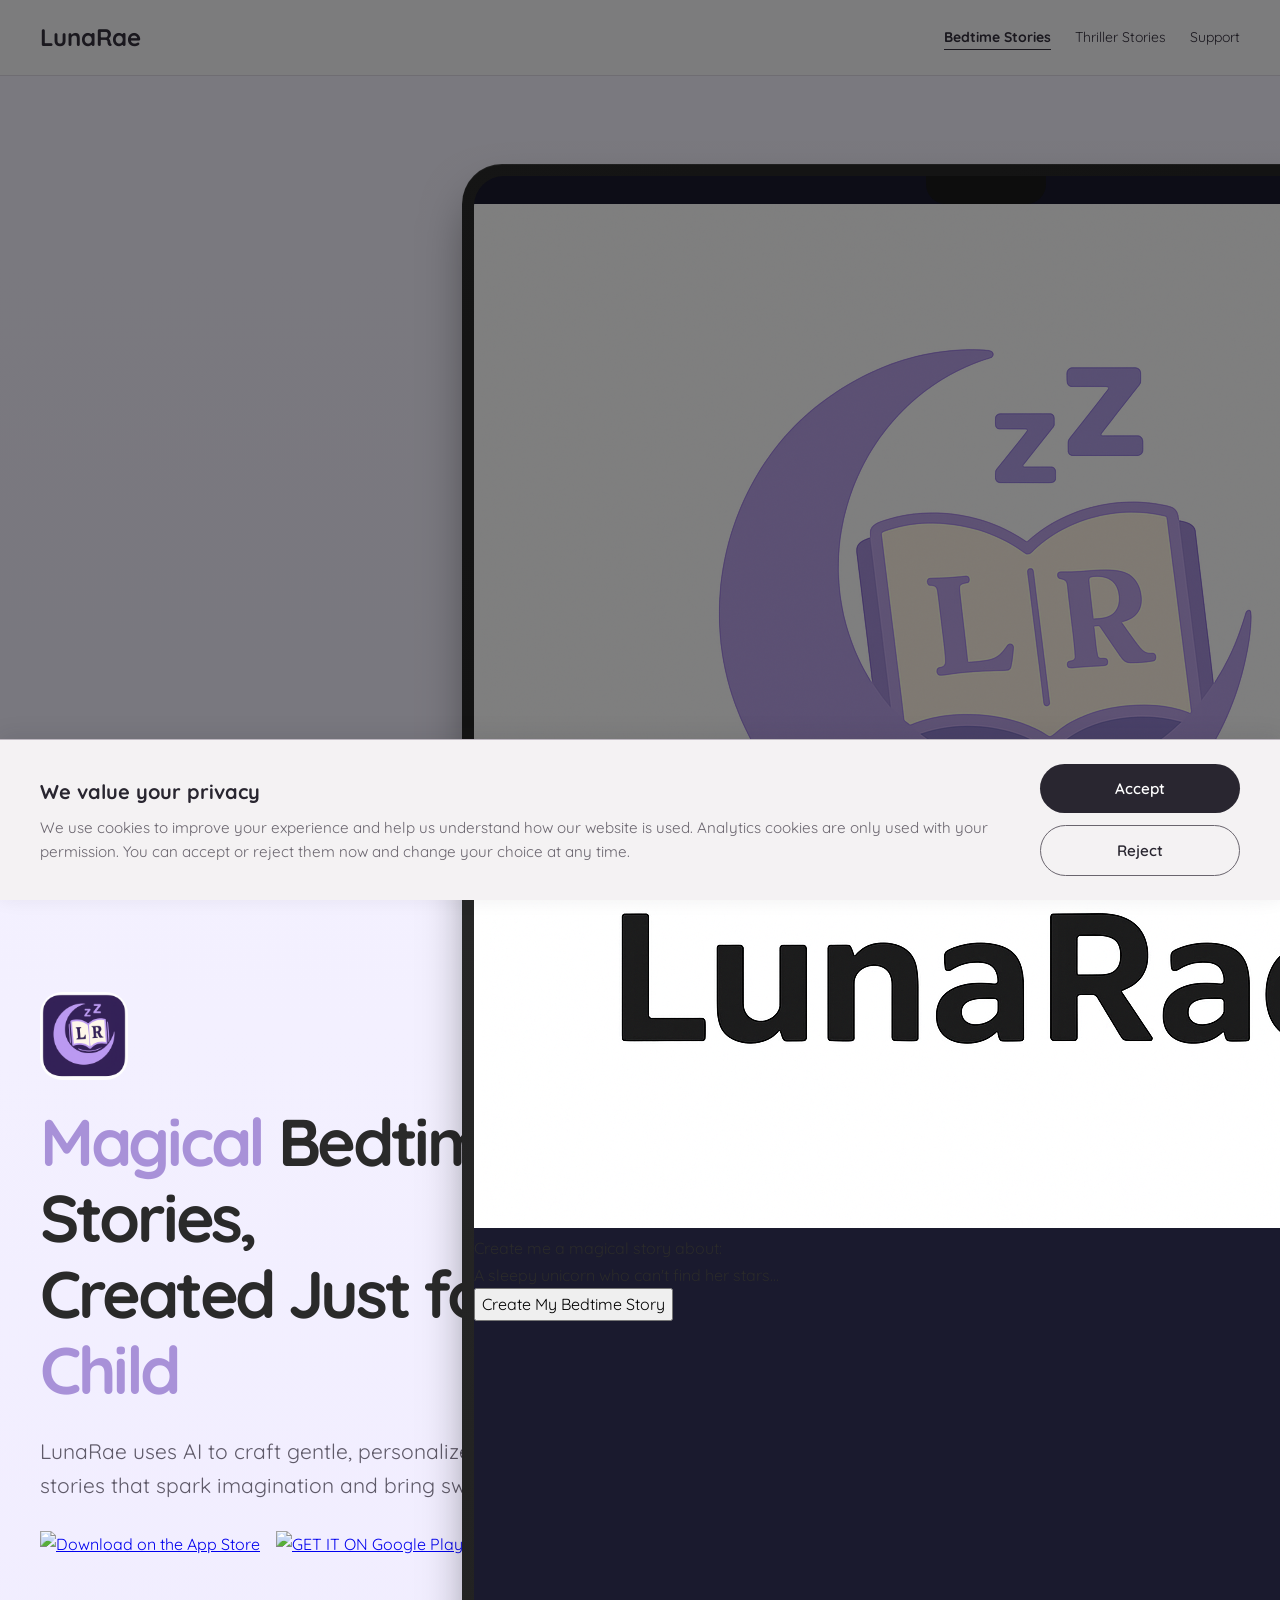
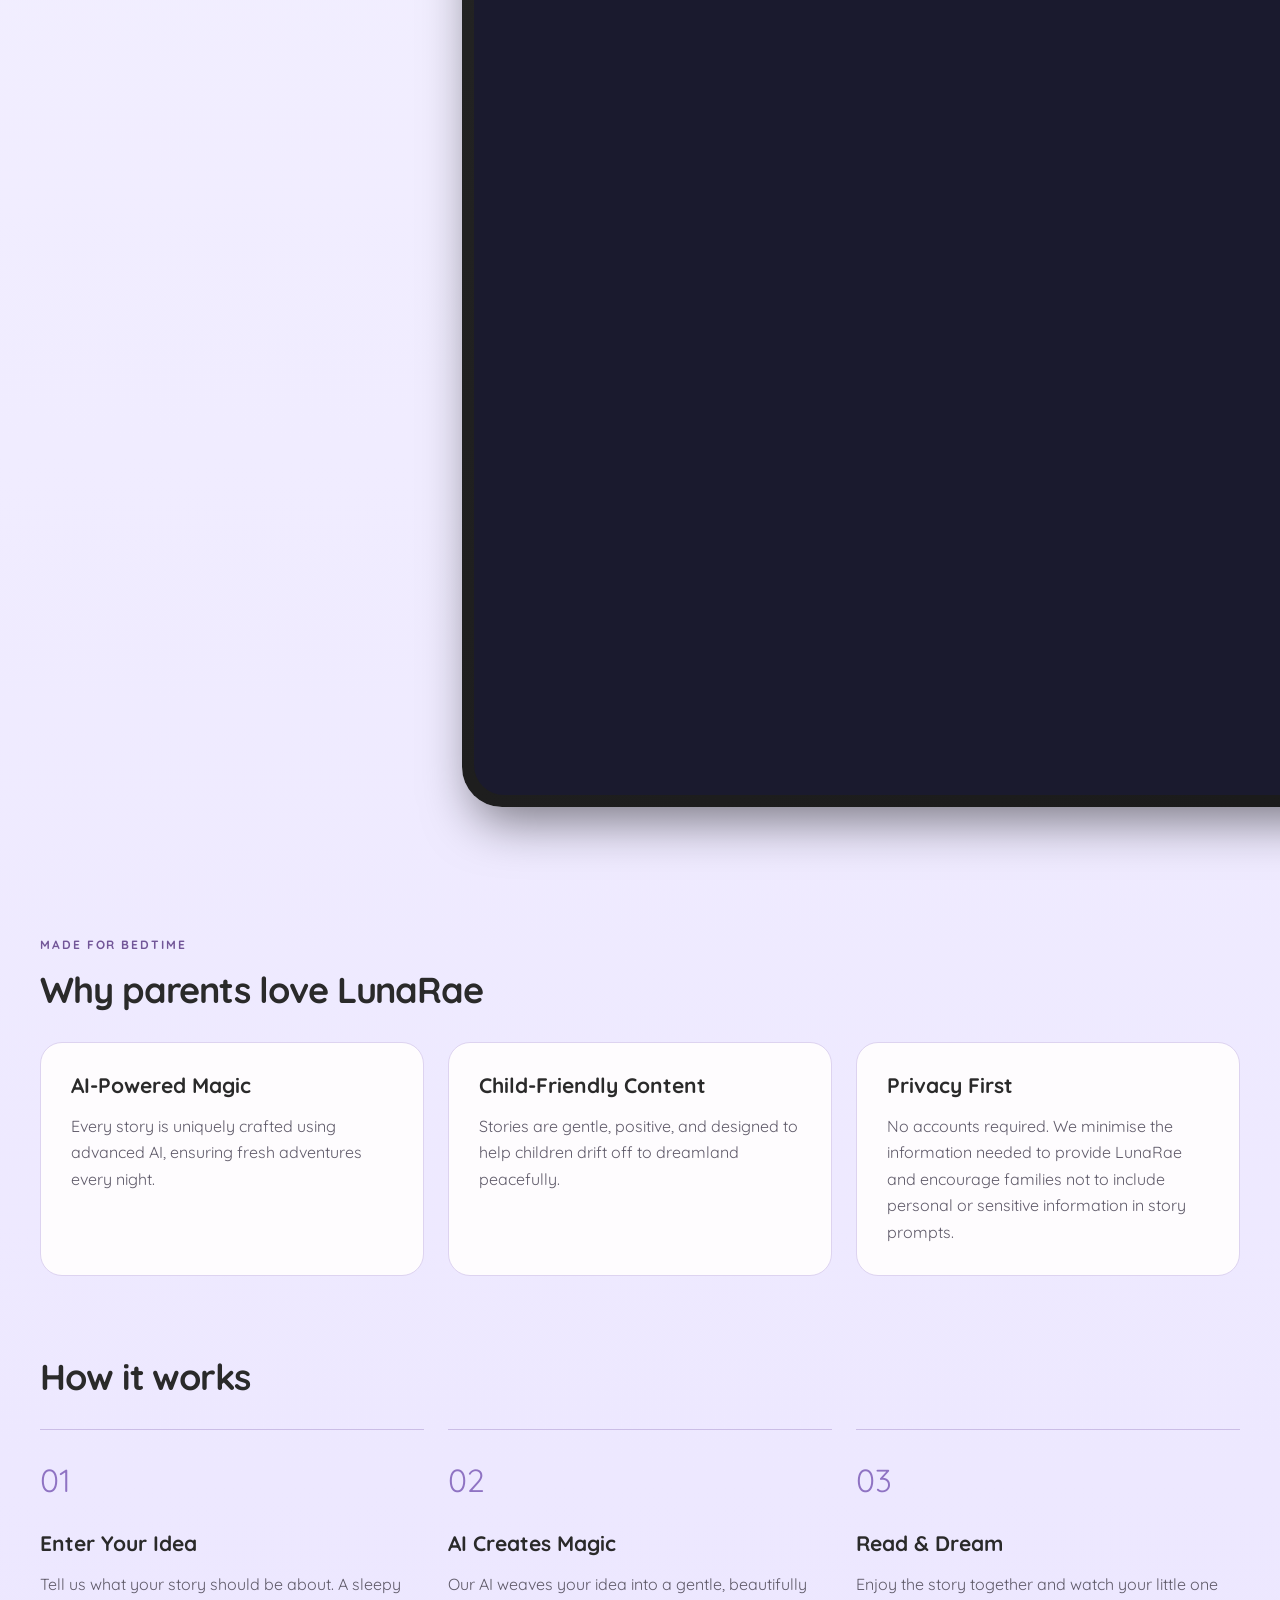
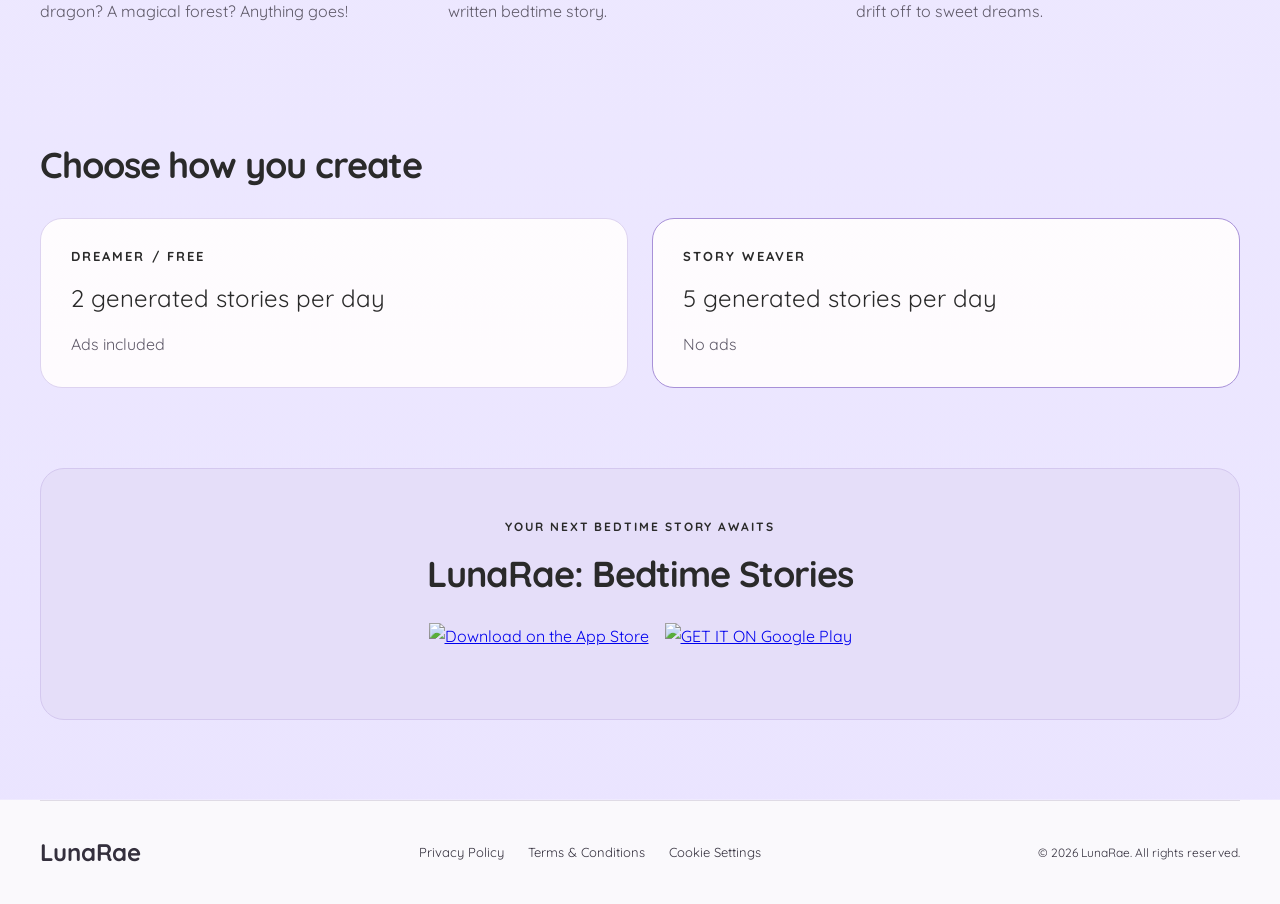
==== commit f8c131d5: "Add shared site components and unify footer styling" ====
--- a/bedtime-stories.html
+++ b/bedtime-stories.html
@@ -23,6 +23,7 @@
     <link rel="stylesheet" href="cookie-consent.css">
     <script src="cookie-consent.js"></script>
     <script src="analytics.js"></script>
+    <script src="site-components.js" defer></script>
     <script>
         tailwind.config = {
             theme: {
@@ -113,10 +114,7 @@
     </div>
 
     <!-- Navigation -->
-    <nav class="site-nav" aria-label="Main navigation"><div class="site-nav-inner">
-        <a class="site-brand" href="index.html">LunaRae</a>
-        <div class="site-nav-links"><a href="bedtime-stories.html" aria-current="page">Bedtime Stories</a><a href="thriller-stories.html">Thriller Stories</a><a href="support.html">Support</a></div>
-    </div></nav>
+    <nav id="site-header" class="site-nav" aria-label="Main navigation"></nav>
 
     <main class="shell">
         <header class="bedtime-hero">
@@ -179,10 +177,6 @@
             </div>
         </section>
     </main>
-    <footer class="brand-footer shell bedtime-footer">
-        <a class="site-brand" href="index.html"><img src="images/app_icon.png" alt="" width="40" height="40">LunaRae</a>
-        <div class="footer-links"><a href="privacy.html">Privacy Policy</a><a href="terms.html">Terms &amp; Conditions</a><button type="button" onclick="window.openCookieSettings()">Cookie Settings</button></div>
-        <p>© 2026 LunaRae. All rights reserved.</p>
-    </footer>
+    <footer id="site-footer" class="brand-footer shell bedtime-footer"></footer>
 </body>
 </html>
--- a/brand.css
+++ b/brand.css
@@ -1,7 +1,7 @@
 /* Shared navigation and the parent/Thriller pages. Bedtime keeps its original styles. */
 .site-nav { position: relative; z-index: 50; background: #faf9fc; border-bottom: 1px solid #dfdbe5; color: #34303d; font-family: 'Quicksand', sans-serif; }
 .site-nav-inner { width: min(1200px, calc(100% - 48px)); margin: auto; padding: 16px 0; display: flex; align-items: center; justify-content: space-between; gap: 24px; }
-.site-brand { display: inline-flex; align-items: center; gap: 12px; font-size: 24px; font-weight: 700; text-decoration: none; color: inherit; }
+.site-brand { display: inline-flex; align-items: center; gap: 12px; font-family: 'Quicksand', sans-serif; font-size: 24px; font-weight: 700; letter-spacing: normal; line-height: 1.65; text-decoration: none; color: #34303d; }
 .site-brand img { border-radius: 12px; }
 .site-nav-links { display: flex; flex-wrap: wrap; gap: 8px 24px; }
 .site-nav-links a { color: inherit; text-decoration: none; font-size: 14px; padding: 10px 0; }
@@ -40,7 +40,13 @@
 .thriller-card > p, .thriller-card .product-marker { color: #d2c5c9; }
 .product-marker { min-height: 88px; margin-bottom: 28px; display: flex; align-items: center; gap: 16px; font-size: 13px; }
 .age-badge { display: inline-block; border: 1px solid #bd626d; color: #f6b5bd; padding: 8px 12px; border-radius: 10px; font-weight: 700; }
+.coming-soon-badge { display: inline-block; padding: 4px 11px; border: 1px solid #d5a3aa; border-radius: 999px; background: #f8e9ec; color: #8e2938; font-size: 11px; font-weight: 700; line-height: 1.6; letter-spacing: .1em; white-space: nowrap; }
+.thriller-page .coming-soon-badge { background: #351c23; border-color: #84414d; color: #ffb4bf; }
+.thriller-page .thriller-availability { display: flex; flex-wrap: wrap; align-items: center; gap: 10px 14px; margin-top: 20px; color: #c1b8c0; font-size: 14px; }
+.thriller-page .download-panel .coming-soon-badge { margin-bottom: 12px; }
 .brand-footer { display: flex; flex-wrap: wrap; align-items: center; justify-content: space-between; gap: 24px; margin-top: 80px; padding: 32px 0; border-top: 1px solid #dfdbe5; }
+/* Paint the light footer to the viewport edges without changing its shell geometry. */
+.brand-footer { background: #faf9fc; color: #34303d; box-shadow: 0 0 0 100vmax #faf9fc; clip-path: inset(0 -100vmax); }
 .footer-links { display: flex; flex-wrap: wrap; gap: 12px 24px; font-size: 13px; }
 .footer-links a, .footer-links button { color: inherit; text-decoration: none; }
 .footer-links button { padding: 0; border: 0; background: transparent; cursor: pointer; }
@@ -53,8 +59,10 @@
 .thriller-page .intro, .thriller-page .section-heading p, .dark-panel p, .steps p { color: #c1b8c0; }
 .thriller-hero .audience { margin: 24px 0; display: flex; align-items: center; gap: 14px; font-size: 14px; }
 .thriller-page .thriller-screenshot-panel { min-width: 0; display: flex; justify-content: center; }
-.thriller-page .thriller-phone-frame { width: min(288px, 100%); padding: 10px; border: 1px solid #474149; border-radius: 39px; background: #17171a; box-shadow: 0 20px 45px rgba(0, 0, 0, .35); }
-.thriller-page .thriller-app-screenshot { display: block; width: 100%; height: auto; object-fit: contain; border-radius: 30px; }
+.thriller-page .thriller-phone-frame { width: min(256px, 84%); aspect-ratio: 25 / 54; padding: 10px; border-radius: 40px; background: linear-gradient(145deg, #2a2a2a 0%, #1a1a1a 100%); box-shadow: 0 25px 50px -12px rgba(0, 0, 0, .5), inset 0 1px 0 rgba(255, 255, 255, .1); }
+.thriller-page .phone-screen { position: relative; height: 100%; border-radius: 30px; overflow: hidden; background: #121215; }
+.thriller-page .phone-notch { position: absolute; top: 0; left: 50%; transform: translateX(-50%); z-index: 1; width: min(120px, 100%); height: 28px; border-radius: 0 0 20px 20px; background: #1a1a1a; }
+.thriller-page .thriller-app-screenshot { display: block; width: 100%; height: 100%; min-height: 0; object-fit: contain; object-position: center; }
 .brand-section { padding: 40px 0; scroll-margin-top: 24px; }
 .feature-grid { display: grid; grid-template-columns: repeat(3, minmax(0, 1fr)); gap: 24px; }
 .dark-panel { background: #202024; border: 1px solid #383139; border-radius: 22px; padding: 30px; }
@@ -70,7 +78,6 @@
 .store-buttons { display: flex; flex-wrap: wrap; justify-content: center; gap: 16px; margin-top: 24px; }
 .store-placeholder { background: #2a262d; border: 1px solid #67545e; border-radius: 14px; color: #d5cbd1; padding: 12px 28px; min-width: 180px; cursor: not-allowed; font-weight: 700; }
 .store-placeholder span { display: block; font-size: 12px; font-weight: 400; }
-.thriller-page .brand-footer { border-color: #383139; color: #c1b8c0; }
 @media (max-width: 760px) {
     .site-nav-inner { width: calc(100% - 32px); flex-wrap: wrap; gap: 8px 16px; padding: 12px 0; }
     .site-nav-links { order: 3; width: 100%; justify-content: space-between; gap: 8px; }
@@ -102,6 +109,8 @@
 .selector-page .selector-footer .footer-links { justify-content: center; gap: 12px 28px; }
 .selector-page .selector-footer p { margin-top: 16px; font-size: 12px; }
 @media (max-width: 600px) {
+    .bedtime-page .phone-frame { zoom: .84; }
+    .thriller-page .thriller-phone-frame { width: min(215.04px, 84%); }
     .selector-page .selector-main { padding: 48px 0; }
     .selector-page .selector-heading { margin-bottom: 40px; }
     .selector-page .selector-choices { grid-template-columns: 1fr; gap: 36px; }
@@ -138,8 +147,6 @@
 .bedtime-weaver-plan { border-color: #a891d8; }
 .bedtime-download { background: #e5def9; border: 1px solid #d4c8ef; }
 .bedtime-download .store-buttons { justify-content: center; }
-.bedtime-footer { border-color: #d4c8ef; color: #5f5a69; }
-.bedtime-footer .site-brand { color: #a891d8; }
 @media (max-width: 760px) {
     .bedtime-hero { grid-template-columns: 1fr; padding: 48px 0 24px; gap: 32px; }
     .bedtime-phone-panel { justify-content: center; }
@@ -165,11 +172,9 @@
 .legal-document li + li { margin-top: 8px; }
 .legal-document a, .legal-header a { color: #51416f; text-underline-offset: 4px; }
 .legal-document code { padding: 2px 5px; border-radius: 5px; background: #e9e6ec; font: .9em ui-monospace, monospace; }
-.legal-footer { width: min(1200px, calc(100% - 48px)); color: #625c67; }
-.legal-footer .site-brand { color: #34303d; }
-.legal-footer .footer-links a[aria-current] { font-weight: 700; text-decoration: underline; text-underline-offset: 5px; }
+.legal-footer .footer-links a[aria-current] { text-decoration: underline; text-underline-offset: 5px; }
 @media (max-width: 760px) {
-    .legal-main, .legal-footer { width: calc(100% - 32px); }
+    .legal-main { width: calc(100% - 32px); }
     .legal-main { padding-top: 48px; }
     .legal-header { padding-bottom: 24px; }
     .legal-header > p:last-child { font-size: 16px; }
